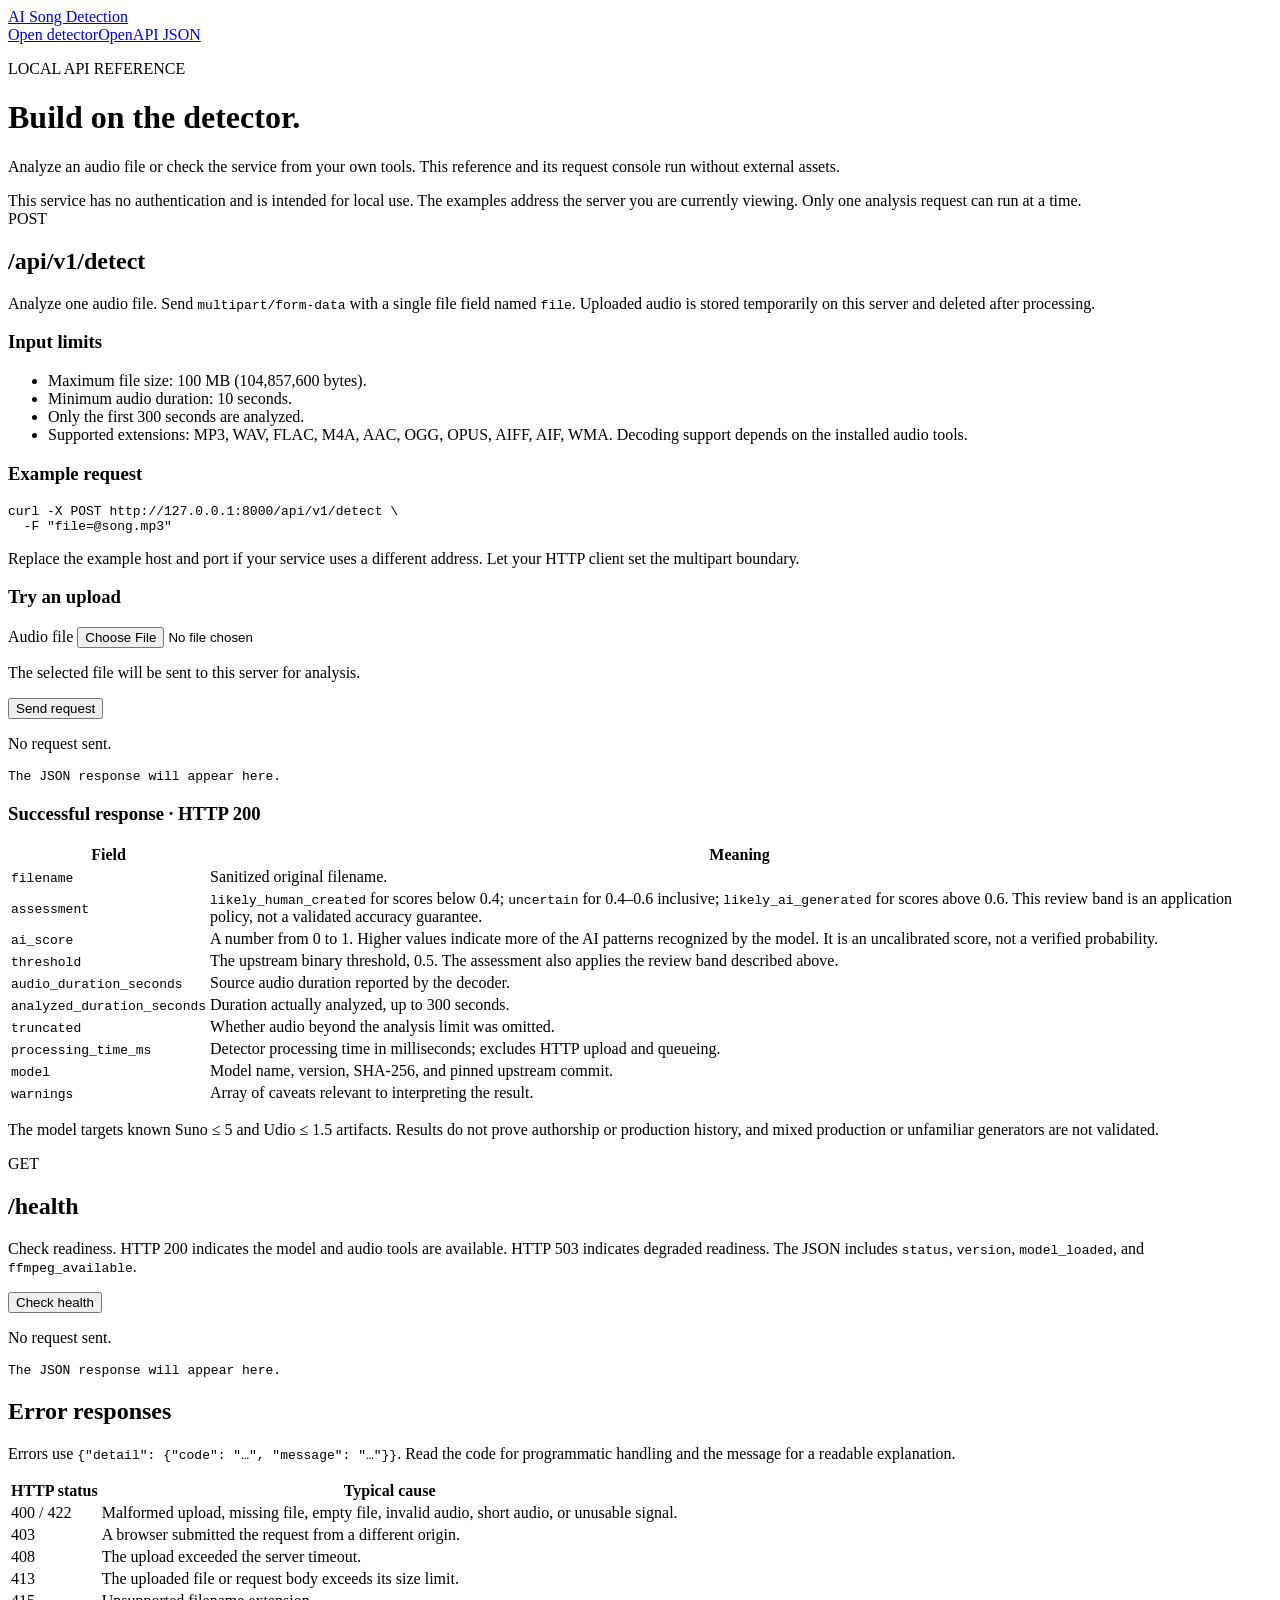
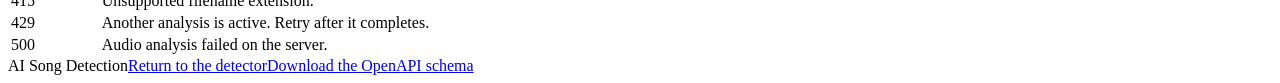
==== src/ai_song_detection/static/api-docs.html @ e08481d1 "feat: add local AI song detection web app, API, and CLI" ====
<!doctype html>
<html lang="en">
  <head>
    <meta charset="utf-8">
    <meta name="viewport" content="width=device-width, initial-scale=1">
    <meta name="description" content="Local API reference and request console for AI Song Detection.">
    <meta name="color-scheme" content="light">
    <title>API Reference · AI Song Detection</title>
    <link rel="icon" href="/static/favicon.svg" type="image/svg+xml">
    <link rel="stylesheet" href="/static/styles.css">
    <link rel="stylesheet" href="/static/api-docs.css">
    <script src="/static/api-docs.js" defer></script>
  </head>
  <body>
    <header class="site-header page-width">
      <a class="brand" href="/" aria-label="AI Song Detection home"><span class="brand-icon" aria-hidden="true"><i></i><i></i><i></i><i></i><i></i></span><span>AI Song Detection</span></a>
      <nav class="docs-nav" aria-label="Documentation navigation"><a href="/">Open detector</a><a href="/openapi.json">OpenAPI JSON</a></nav>
    </header>
    <main class="page-width docs-main">
      <div class="docs-intro"><p class="eyebrow">LOCAL API REFERENCE</p><h1>Build on the detector.</h1><p>Analyze an audio file or check the service from your own tools. This reference and its request console run without external assets.</p></div>
      <aside class="docs-notice">This service has no authentication and is intended for local use. The examples address the server you are currently viewing. Only one analysis request can run at a time.</aside>

      <section class="endpoint" aria-labelledby="detect-title">
        <div class="endpoint-heading"><span class="method post">POST</span><h2 id="detect-title">/api/v1/detect</h2></div>
        <p>Analyze one audio file. Send <code>multipart/form-data</code> with a single file field named <code>file</code>. Uploaded audio is stored temporarily on this server and deleted after processing.</p>
        <div class="endpoint-grid">
          <div class="endpoint-reference">
            <h3>Input limits</h3>
            <ul><li>Maximum file size: 100 MB (104,857,600 bytes).</li><li>Minimum audio duration: 10 seconds.</li><li>Only the first 300 seconds are analyzed.</li><li>Supported extensions: MP3, WAV, FLAC, M4A, AAC, OGG, OPUS, AIFF, AIF, WMA. Decoding support depends on the installed audio tools.</li></ul>
            <h3>Example request</h3>
            <pre><code>curl -X POST http://127.0.0.1:8000/api/v1/detect \
  -F "file=@song.mp3"</code></pre>
            <p class="docs-caption">Replace the example host and port if your service uses a different address. Let your HTTP client set the multipart boundary.</p>
          </div>
          <div class="request-console">
            <h3>Try an upload</h3>
            <form id="docs-upload-form" aria-busy="false">
              <label class="docs-file-label" for="docs-audio-file">Audio file</label>
              <input id="docs-audio-file" name="file" type="file" required accept=".mp3,.wav,.flac,.m4a,.aac,.ogg,.opus,.aiff,.aif,.wma" aria-describedby="docs-upload-help">
              <p class="docs-caption" id="docs-upload-help">The selected file will be sent to this server for analysis.</p>
              <button class="docs-button" id="docs-upload-button" type="submit">Send request</button>
            </form>
            <p class="console-status" id="docs-detect-status" role="status" aria-live="polite">No request sent.</p>
            <pre class="console-output" tabindex="0" aria-label="Detection response JSON"><code id="docs-detect-output">The JSON response will appear here.</code></pre>
          </div>
        </div>
        <h3>Successful response · HTTP 200</h3>
        <div class="docs-table-wrapper"><table><thead><tr><th scope="col">Field</th><th scope="col">Meaning</th></tr></thead><tbody>
          <tr><td><code>filename</code></td><td>Sanitized original filename.</td></tr>
          <tr><td><code>assessment</code></td><td><code>likely_human_created</code> for scores below 0.4; <code>uncertain</code> for 0.4–0.6 inclusive; <code>likely_ai_generated</code> for scores above 0.6. This review band is an application policy, not a validated accuracy guarantee.</td></tr>
          <tr><td><code>ai_score</code></td><td>A number from 0 to 1. Higher values indicate more of the AI patterns recognized by the model. It is an uncalibrated score, not a verified probability.</td></tr>
          <tr><td><code>threshold</code></td><td>The upstream binary threshold, 0.5. The assessment also applies the review band described above.</td></tr>
          <tr><td><code>audio_duration_seconds</code></td><td>Source audio duration reported by the decoder.</td></tr>
          <tr><td><code>analyzed_duration_seconds</code></td><td>Duration actually analyzed, up to 300 seconds.</td></tr>
          <tr><td><code>truncated</code></td><td>Whether audio beyond the analysis limit was omitted.</td></tr>
          <tr><td><code>processing_time_ms</code></td><td>Detector processing time in milliseconds; excludes HTTP upload and queueing.</td></tr>
          <tr><td><code>model</code></td><td>Model name, version, SHA-256, and pinned upstream commit.</td></tr>
          <tr><td><code>warnings</code></td><td>Array of caveats relevant to interpreting the result.</td></tr>
        </tbody></table></div>
        <p class="docs-caption">The model targets known Suno ≤ 5 and Udio ≤ 1.5 artifacts. Results do not prove authorship or production history, and mixed production or unfamiliar generators are not validated.</p>
      </section>

      <section class="endpoint" aria-labelledby="health-title">
        <div class="endpoint-heading"><span class="method get">GET</span><h2 id="health-title">/health</h2></div>
        <p>Check readiness. HTTP 200 indicates the model and audio tools are available. HTTP 503 indicates degraded readiness. The JSON includes <code>status</code>, <code>version</code>, <code>model_loaded</code>, and <code>ffmpeg_available</code>.</p>
        <button class="docs-button secondary" id="docs-health-button" type="button">Check health</button>
        <p class="console-status" id="docs-health-status" role="status" aria-live="polite">No request sent.</p>
        <pre class="console-output health-output" tabindex="0" aria-label="Health response JSON"><code id="docs-health-output">The JSON response will appear here.</code></pre>
      </section>

      <section class="endpoint" aria-labelledby="error-title">
        <h2 id="error-title">Error responses</h2>
        <p>Errors use <code>{"detail": {"code": "…", "message": "…"}}</code>. Read the code for programmatic handling and the message for a readable explanation.</p>
        <div class="docs-table-wrapper"><table><thead><tr><th scope="col">HTTP status</th><th scope="col">Typical cause</th></tr></thead><tbody>
          <tr><td>400 / 422</td><td>Malformed upload, missing file, empty file, invalid audio, short audio, or unusable signal.</td></tr>
          <tr><td>403</td><td>A browser submitted the request from a different origin.</td></tr>
          <tr><td>408</td><td>The upload exceeded the server timeout.</td></tr>
          <tr><td>413</td><td>The uploaded file or request body exceeds its size limit.</td></tr>
          <tr><td>415</td><td>Unsupported filename extension.</td></tr>
          <tr><td>429</td><td>Another analysis is active. Retry after it completes.</td></tr>
          <tr><td>500</td><td>Audio analysis failed on the server.</td></tr>
        </tbody></table></div>
      </section>
    </main>
    <footer class="page-width site-footer"><span>AI Song Detection</span><a href="/">Return to the detector</a><a href="/openapi.json">Download the OpenAPI schema</a></footer>
  </body>
</html>
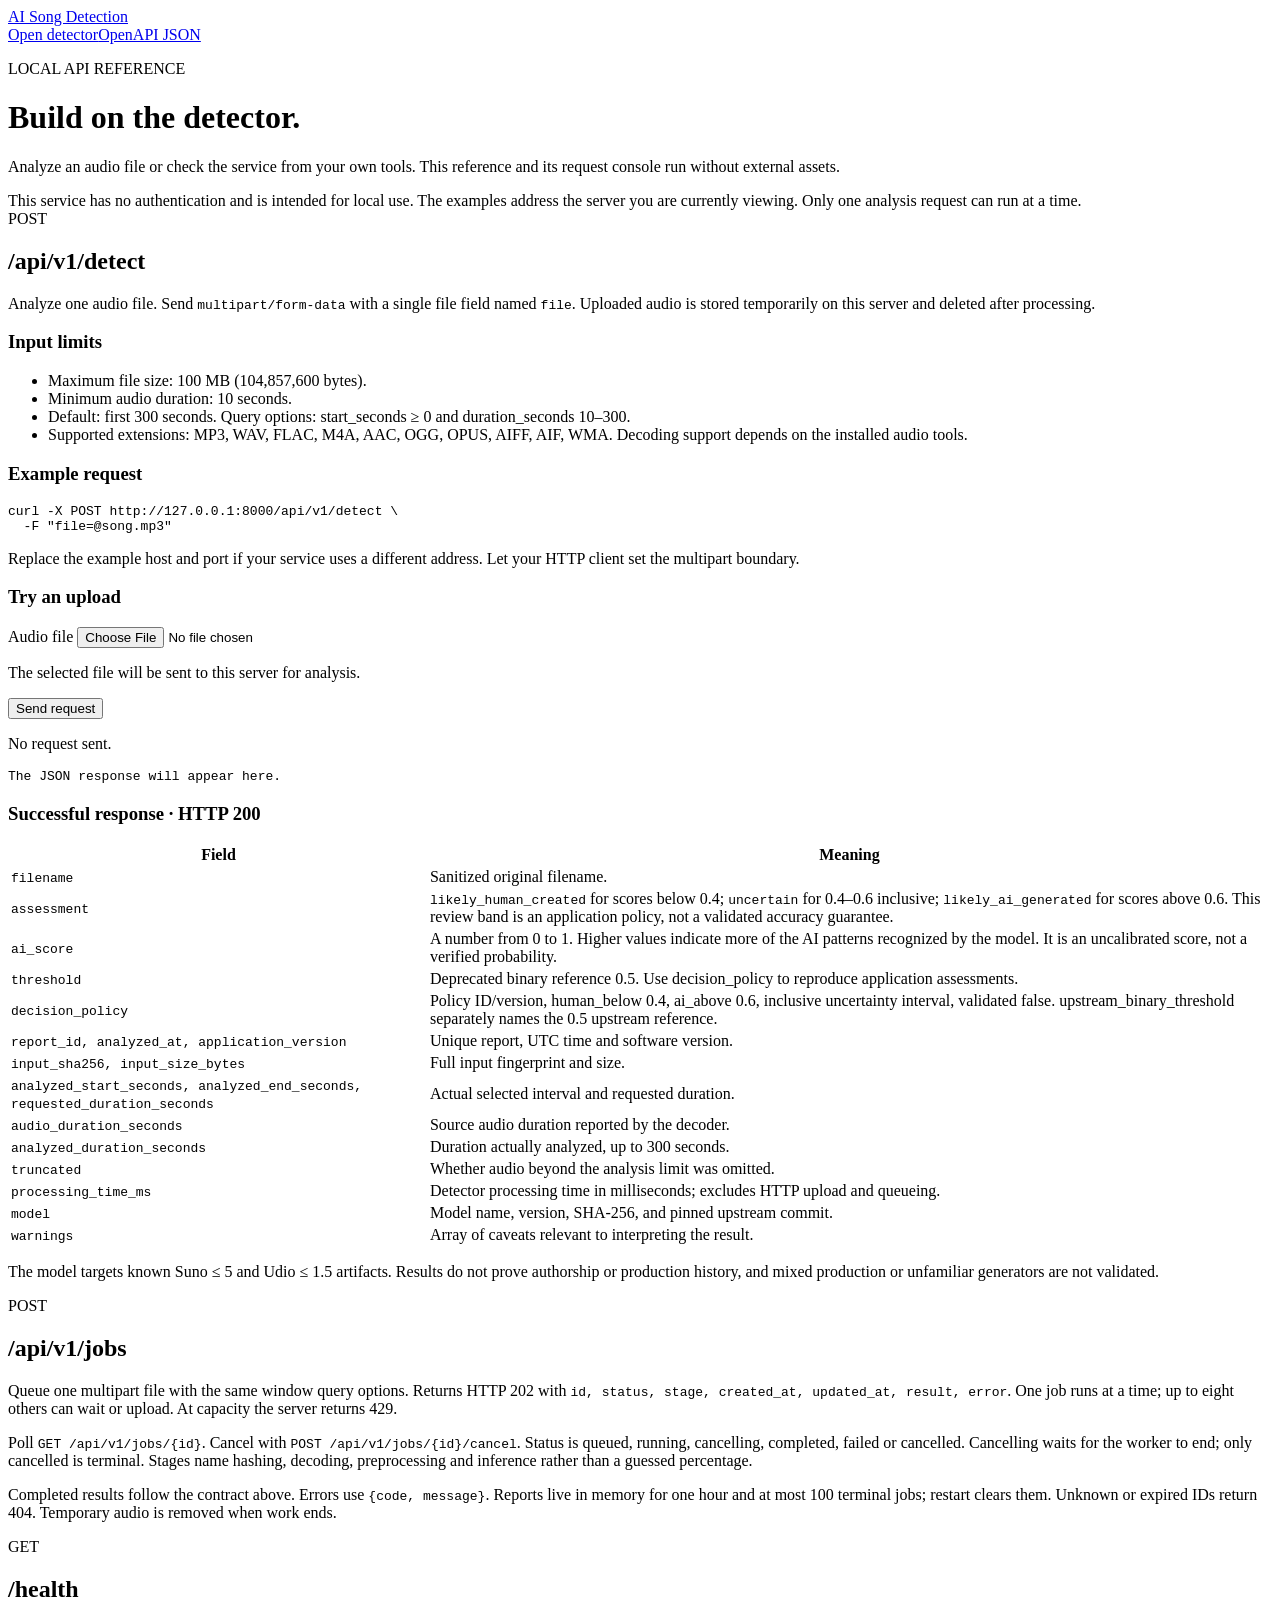
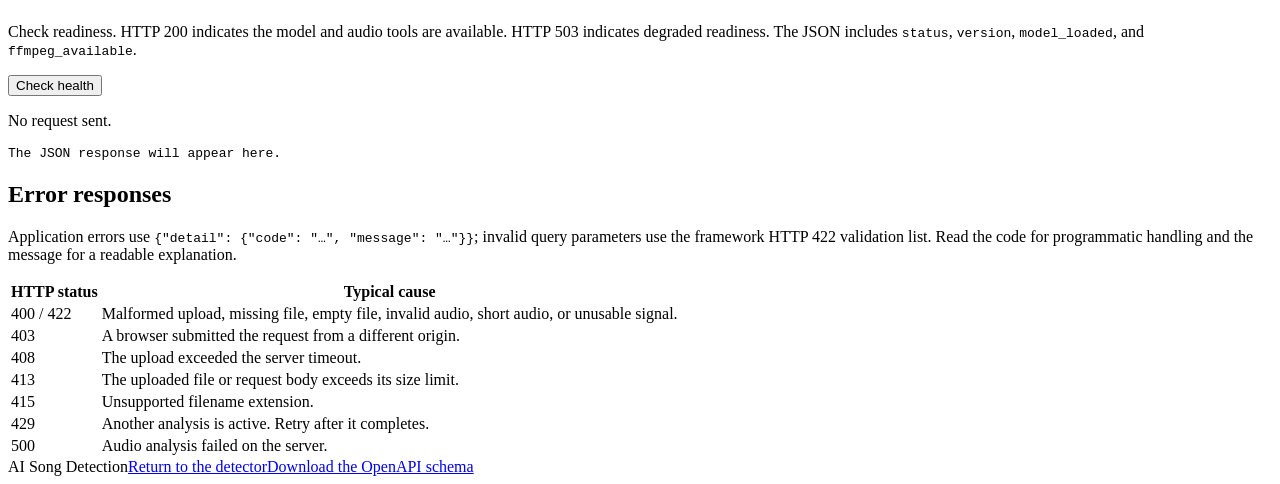
==== commit 058db32e: "feat: add batch screening reports and desktop maintenance" ====
--- a/src/ai_song_detection/static/api-docs.html
+++ b/src/ai_song_detection/static/api-docs.html
@@ -26,7 +26,7 @@
         <div class="endpoint-grid">
           <div class="endpoint-reference">
             <h3>Input limits</h3>
-            <ul><li>Maximum file size: 100 MB (104,857,600 bytes).</li><li>Minimum audio duration: 10 seconds.</li><li>Only the first 300 seconds are analyzed.</li><li>Supported extensions: MP3, WAV, FLAC, M4A, AAC, OGG, OPUS, AIFF, AIF, WMA. Decoding support depends on the installed audio tools.</li></ul>
+            <ul><li>Maximum file size: 100 MB (104,857,600 bytes).</li><li>Minimum audio duration: 10 seconds.</li><li>Default: first 300 seconds. Query options: start_seconds ≥ 0 and duration_seconds 10–300.</li><li>Supported extensions: MP3, WAV, FLAC, M4A, AAC, OGG, OPUS, AIFF, AIF, WMA. Decoding support depends on the installed audio tools.</li></ul>
             <h3>Example request</h3>
             <pre><code>curl -X POST http://127.0.0.1:8000/api/v1/detect \
   -F "file=@song.mp3"</code></pre>
@@ -49,7 +49,11 @@
           <tr><td><code>filename</code></td><td>Sanitized original filename.</td></tr>
           <tr><td><code>assessment</code></td><td><code>likely_human_created</code> for scores below 0.4; <code>uncertain</code> for 0.4–0.6 inclusive; <code>likely_ai_generated</code> for scores above 0.6. This review band is an application policy, not a validated accuracy guarantee.</td></tr>
           <tr><td><code>ai_score</code></td><td>A number from 0 to 1. Higher values indicate more of the AI patterns recognized by the model. It is an uncalibrated score, not a verified probability.</td></tr>
-          <tr><td><code>threshold</code></td><td>The upstream binary threshold, 0.5. The assessment also applies the review band described above.</td></tr>
+          <tr><td><code>threshold</code></td><td>Deprecated binary reference 0.5. Use decision_policy to reproduce application assessments.</td></tr>
+          <tr><td><code>decision_policy</code></td><td>Policy ID/version, human_below 0.4, ai_above 0.6, inclusive uncertainty interval, validated false. upstream_binary_threshold separately names the 0.5 upstream reference.</td></tr>
+          <tr><td><code>report_id, analyzed_at, application_version</code></td><td>Unique report, UTC time and software version.</td></tr>
+          <tr><td><code>input_sha256, input_size_bytes</code></td><td>Full input fingerprint and size.</td></tr>
+          <tr><td><code>analyzed_start_seconds, analyzed_end_seconds, requested_duration_seconds</code></td><td>Actual selected interval and requested duration.</td></tr>
           <tr><td><code>audio_duration_seconds</code></td><td>Source audio duration reported by the decoder.</td></tr>
           <tr><td><code>analyzed_duration_seconds</code></td><td>Duration actually analyzed, up to 300 seconds.</td></tr>
           <tr><td><code>truncated</code></td><td>Whether audio beyond the analysis limit was omitted.</td></tr>
@@ -58,6 +62,13 @@
           <tr><td><code>warnings</code></td><td>Array of caveats relevant to interpreting the result.</td></tr>
         </tbody></table></div>
         <p class="docs-caption">The model targets known Suno ≤ 5 and Udio ≤ 1.5 artifacts. Results do not prove authorship or production history, and mixed production or unfamiliar generators are not validated.</p>
+      </section>
+
+      <section class="endpoint" aria-labelledby="jobs-title">
+        <div class="endpoint-heading"><span class="method post">POST</span><h2 id="jobs-title">/api/v1/jobs</h2></div>
+        <p>Queue one multipart file with the same window query options. Returns HTTP 202 with <code>id, status, stage, created_at, updated_at, result, error</code>. One job runs at a time; up to eight others can wait or upload. At capacity the server returns 429.</p>
+        <p>Poll <code>GET /api/v1/jobs/{id}</code>. Cancel with <code>POST /api/v1/jobs/{id}/cancel</code>. Status is queued, running, cancelling, completed, failed or cancelled. Cancelling waits for the worker to end; only cancelled is terminal. Stages name hashing, decoding, preprocessing and inference rather than a guessed percentage.</p>
+        <p>Completed results follow the contract above. Errors use <code>{code, message}</code>. Reports live in memory for one hour and at most 100 terminal jobs; restart clears them. Unknown or expired IDs return 404. Temporary audio is removed when work ends.</p>
       </section>
 
       <section class="endpoint" aria-labelledby="health-title">
@@ -70,7 +81,7 @@
 
       <section class="endpoint" aria-labelledby="error-title">
         <h2 id="error-title">Error responses</h2>
-        <p>Errors use <code>{"detail": {"code": "…", "message": "…"}}</code>. Read the code for programmatic handling and the message for a readable explanation.</p>
+        <p>Application errors use <code>{"detail": {"code": "…", "message": "…"}}</code>; invalid query parameters use the framework HTTP 422 validation list. Read the code for programmatic handling and the message for a readable explanation.</p>
         <div class="docs-table-wrapper"><table><thead><tr><th scope="col">HTTP status</th><th scope="col">Typical cause</th></tr></thead><tbody>
           <tr><td>400 / 422</td><td>Malformed upload, missing file, empty file, invalid audio, short audio, or unusable signal.</td></tr>
           <tr><td>403</td><td>A browser submitted the request from a different origin.</td></tr>
